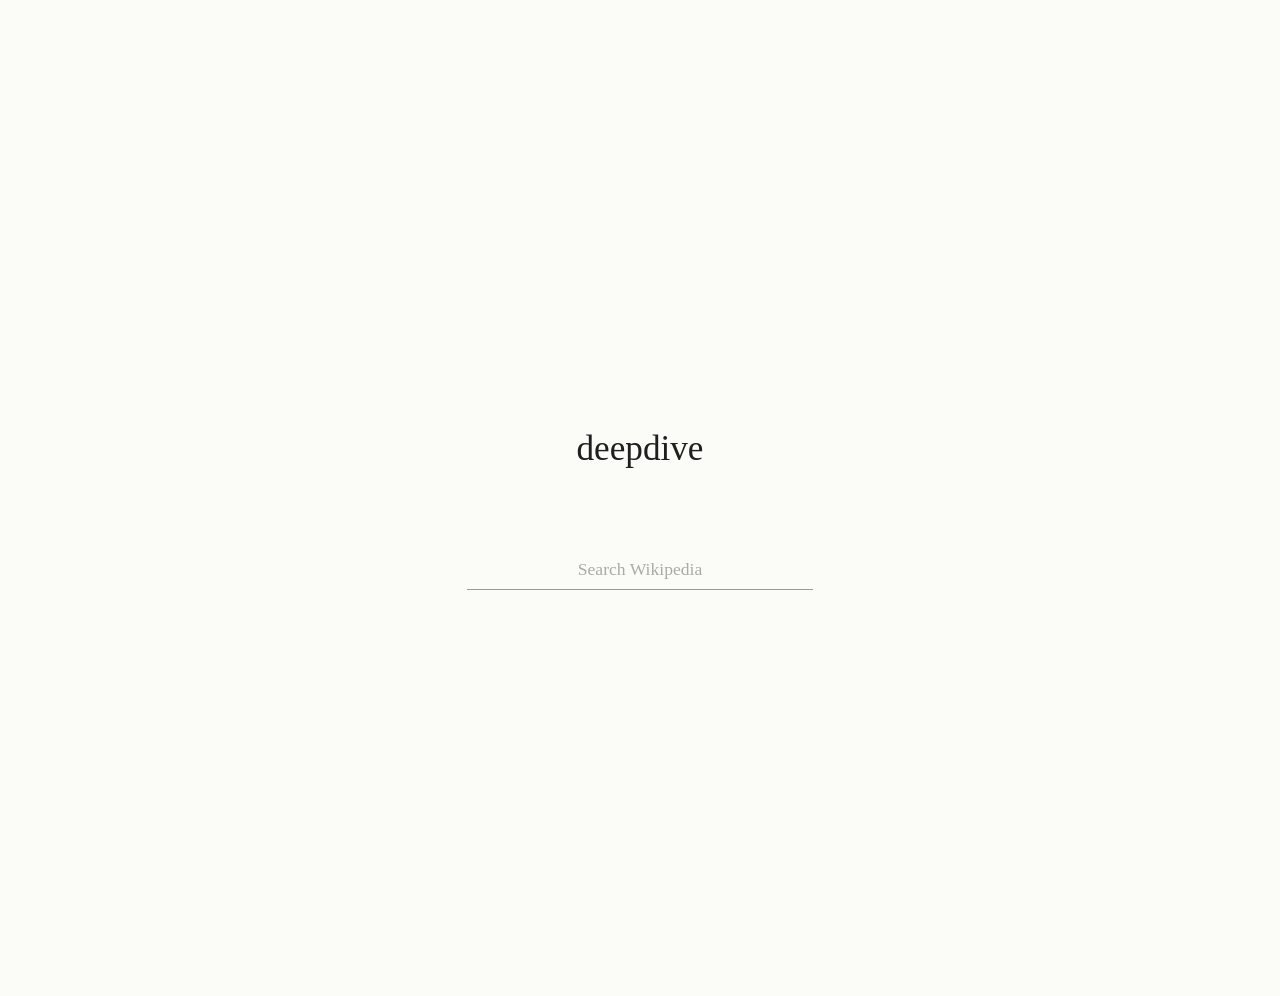
==== landing.html @ d466b04f "Add minimalist landing page with search-only entry" ====
<!DOCTYPE html>
<html lang="en">
<head>
  <meta charset="UTF-8" />
  <title>deepdive</title>
  <link rel="stylesheet" href="style.css" />
</head>
<body class="landing">
  <main>
    <h1>deepdive</h1>
    <input
      id="search"
      type="text"
      placeholder="Search Wikipedia"
      autofocus
    />
  </main>

  <script>
    const input = document.getElementById("search");

    input.addEventListener("keydown", (e) => {
      if (e.key === "Enter" && input.value.trim()) {
        const query = input.value.trim().replace(/ /g, "_");
        window.location.href = `index.html?article=${encodeURIComponent(query)}`;
      }
    });
  </script>
</body>
</html>
---- style.css ----
body {
  font-family: "Georgia", "Times New Roman", serif;
  background: #fbfbf8;
  color: #1f1f1f;
}

main {
  max-width: 1400px;
  margin: 3rem auto;
  padding: 0 2rem;

  display: grid;
  grid-template-columns: 1fr minmax(600px, 680px) 1fr;
  gap: 3rem;
}

#left-rail,
#right-rail {
  font-size: 0.85rem;
  color: #777;
}

#left-rail {
  padding-top: 2rem;
}

#right-rail {
  padding-top: 4rem;
}

h1 {
  font-size: 1.9rem;
  font-weight: normal;
  margin-bottom: 1.5rem;
}

h2 {
  font-size: 1.1rem;
  font-weight: normal;
  text-transform: uppercase;
  letter-spacing: 0.08em;
  color: #777;
  margin: 4rem 0 1.5rem;
}

h3 {
  font-size: 1rem;
  font-weight: normal;
  margin-bottom: 0.25rem;
}

#summary {
  font-size: 1.05rem;
  margin-bottom: 3.5rem;
}

#history {
  font-size: 0.85rem;
  color: #888;
  margin-bottom: 3rem;
}

#history span {
  cursor: pointer;
}

#history span:hover {
  text-decoration: underline;
  color: #000;
}

#paths {
  margin-top: 3rem;
}

.path {
  margin-bottom: 2rem;
  padding-left: 1rem;
  border-left: 1px solid #ddd;
  cursor: pointer;
}

.path p {
  font-size: 0.95rem;
  color: #555;
  margin-top: 0.3rem;
}

.path:hover {
  border-left-color: #000;
}

#toggle-full {
  background: none;
  border: none;
  font-family: inherit;
  font-size: 0.9rem;
  color: #555;
  cursor: pointer;
  margin-bottom: 3rem;
}

#toggle-full:hover {
  color: #000;
  text-decoration: underline;
}

#full-article {
  all: initial;
  display: block;
  margin-top: 4rem;
  font-family: Georgia, "Times New Roman", serif;
  color: #1f1f1f;
}

#full-article p {
  line-height: 1.75;
  margin: 1.5rem 0;
}

#full-article h2,
#full-article h3 {
  font-weight: normal;
  margin-top: 3rem;
}

#content {
  justify-self: center;
  width: 100%;
}

#history {
  display: flex;
  flex-direction: column;
  gap: 0.75rem;
}

#history span {
  cursor: pointer;
}

#history span:hover {
  text-decoration: underline;
  color: #000;
}

#paths {
  margin-top: 5rem;
}


@media (max-width: 900px) {
  main {
    grid-template-columns: 1fr;
  }

  #left-rail,
  #right-rail {
    display: none;
  }
}

body.landing {
  background: #fbfbf8;
  color: #1f1f1f;
  font-family: Georgia, "Times New Roman", serif;
}

body.landing main {
  height: 100vh;
  display: flex;
  flex-direction: column;
  justify-content: center;
  align-items: center;
}

body.landing h1 {
  font-size: 2.2rem;
  font-weight: normal;
  margin-bottom: 2rem;
}

body.landing input {
  font-family: inherit;
  font-size: 1.1rem;
  padding: 0.6rem 0.8rem;
  width: 320px;

  border: none;
  border-bottom: 1px solid #999;
  background: transparent;
  outline: none;
  text-align: center;
}

body.landing input::placeholder {
  color: #aaa;
}
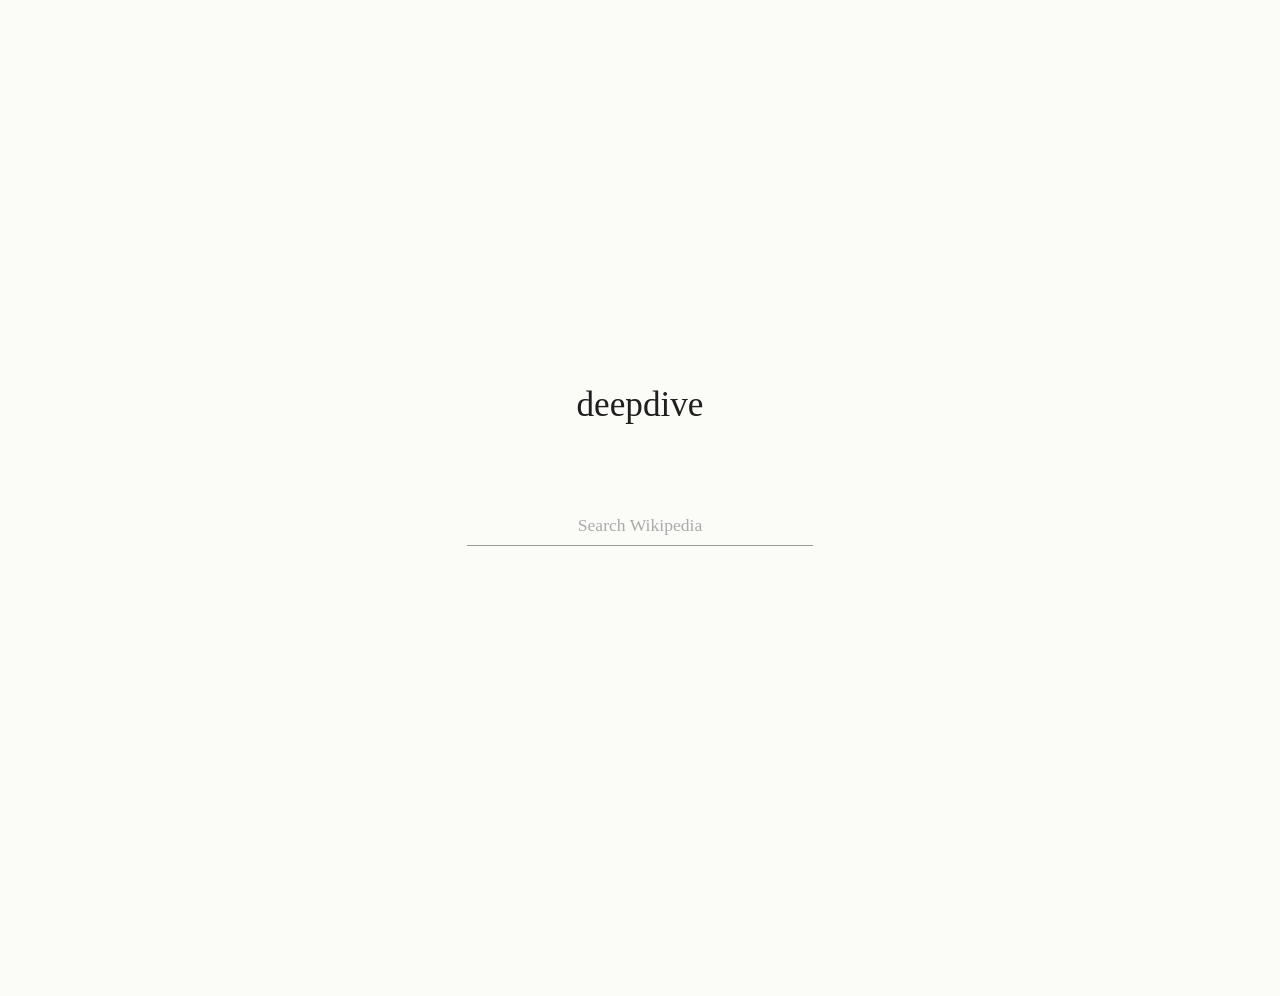
==== commit 6ddbcfdb: "modified:   landing.html modified:   style.css" ====
--- a/landing.html
+++ b/landing.html
@@ -14,17 +14,108 @@
       placeholder="Search Wikipedia"
       autofocus
     />
+    <ul id="suggestions"></ul>
+
   </main>
 
   <script>
-    const input = document.getElementById("search");
+  const input = document.getElementById("search");
+  const suggestionsEl = document.getElementById("suggestions");
 
-    input.addEventListener("keydown", (e) => {
-      if (e.key === "Enter" && input.value.trim()) {
-        const query = input.value.trim().replace(/ /g, "_");
-        window.location.href = `index.html?article=${encodeURIComponent(query)}`;
+  let suggestions = [];
+  let selectedIndex = -1;
+
+  async function fetchSuggestions(query) {
+    const url =
+      `https://en.wikipedia.org/w/api.php` +
+      `?action=opensearch` +
+      `&search=${encodeURIComponent(query)}` +
+      `&limit=5` +
+      `&namespace=0` +
+      `&format=json` +
+      `&origin=*`;
+
+    const res = await fetch(url);
+    const data = await res.json();
+    return data[1] || []; // list of titles, fallback to empty array
+  }
+
+  function renderSuggestions() {
+    suggestionsEl.innerHTML = "";
+    
+    suggestions.forEach((title, i) => {
+      const li = document.createElement("li");
+      li.textContent = title;
+      li.style.color = i === selectedIndex ? "#000" : "#666";
+      li.style.cursor = "pointer";
+      li.style.padding = "0.5rem";
+
+      li.onclick = () => go(title);
+
+      suggestionsEl.appendChild(li);
+    });
+  }
+
+  function go(title) {
+    const query = title.replace(/ /g, "_");
+    window.location.href = `index.html?article=${encodeURIComponent(query)}`;
+  }
+
+  input.addEventListener("input", async () => {
+    const q = input.value.trim();
+
+    if (q.length < 2) {
+      suggestions = [];
+      selectedIndex = -1;
+      suggestionsEl.innerHTML = "";
+      return;
+    }
+
+    suggestions = await fetchSuggestions(q);
+    selectedIndex = -1; // Reset selection on new suggestions
+    renderSuggestions();
+  });
+
+  input.addEventListener("keydown", (e) => {
+    const items = suggestionsEl.querySelectorAll("li");
+
+    if (e.key === "ArrowDown" && items.length) {
+      e.preventDefault();
+      selectedIndex = (selectedIndex + 1) % items.length;
+      renderSuggestions(); // Re-render to show highlight
+    }
+
+    if (e.key === "ArrowUp" && items.length) {
+      e.preventDefault();
+      selectedIndex = (selectedIndex - 1 + items.length) % items.length;
+      renderSuggestions(); // Re-render to show highlight
+    }
+
+    if (e.key === "Escape") {
+      suggestions = [];
+      selectedIndex = -1;
+      suggestionsEl.innerHTML = "";
+    }
+
+    if (e.key === "Enter") {
+      e.preventDefault();
+
+      if (selectedIndex >= 0 && suggestions[selectedIndex]) {
+        go(suggestions[selectedIndex]);
+      } else if (input.value.trim()) {
+        go(input.value.trim());
       }
-    });
-  </script>
+    }
+  });
+
+  // Clear suggestions when clicking outside
+  document.addEventListener("click", (e) => {
+    if (!e.target.closest("#search-container")) {
+      suggestions = [];
+      selectedIndex = -1;
+      suggestionsEl.innerHTML = "";
+    }
+  });
+</script>
 </body>
 </html>
--- a/style.css
+++ b/style.css
@@ -196,3 +196,22 @@
 body.landing input::placeholder {
   color: #aaa;
 }
+
+body.landing ul {
+  list-style: none;
+  padding: 0;
+  margin-top: 1.5rem;
+  width: 320px;
+  text-align: center;
+}
+
+body.landing li {
+  font-size: 0.95rem;
+  color: #666;
+  padding: 0.35rem 0;
+  cursor: pointer;
+}
+
+body.landing li:hover {
+  color: #000;
+}
